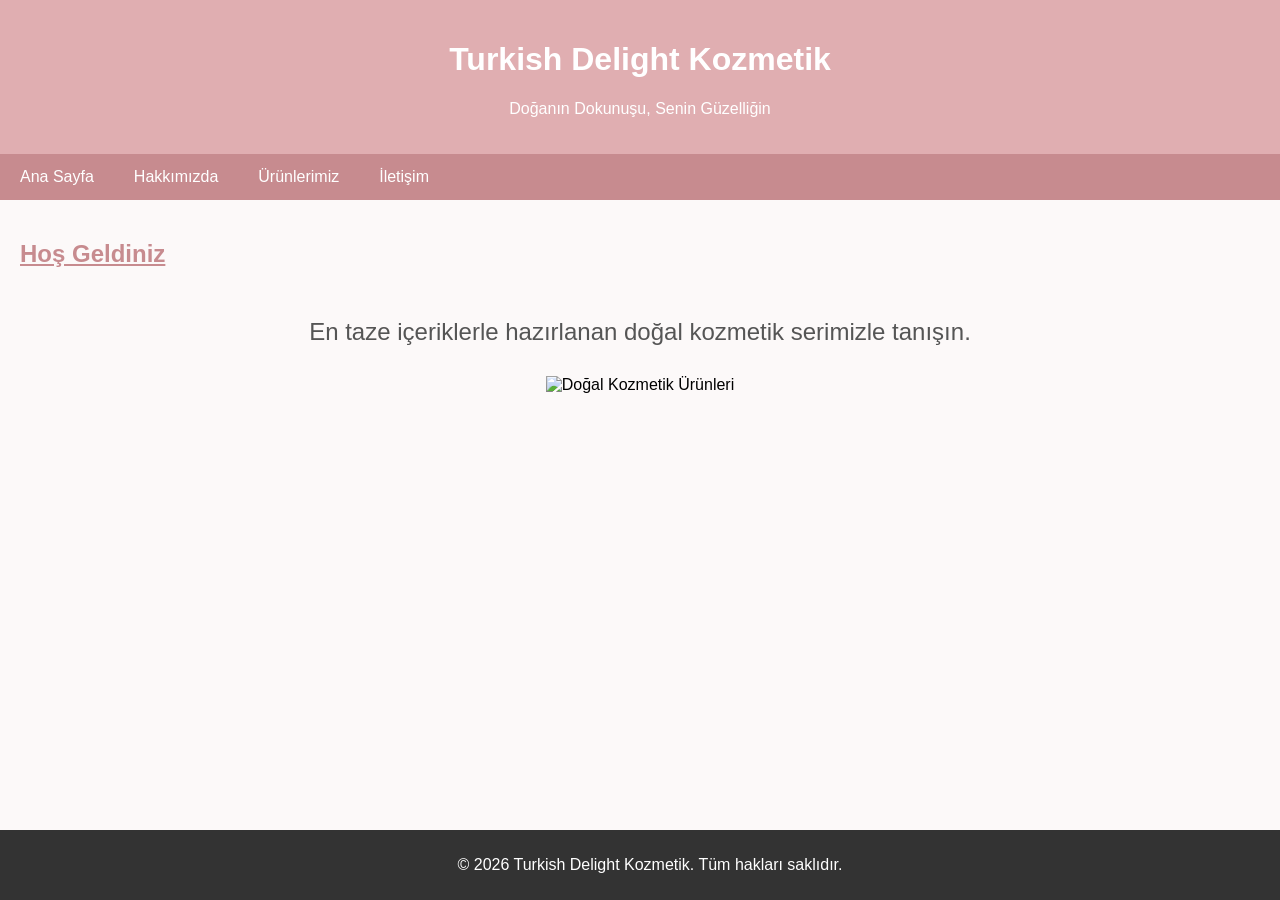
==== index.html @ 5a77c10d "Add files via upload" ====
<!DOCTYPE html>
<html lang="tr">
<head>
    <meta charset="UTF-8">
    <title>Turkish Delight Doğal Kozmetik</title>
    <link rel="stylesheet" href="style.css">
    <style>
        .hero-text {
            font-size: 24px;
            text-align: center;
            color: #555;
            margin-top: 50px;
        }
    </style>
</head>
<body>

<header>
    <h1>Turkish Delight Kozmetik</h1>
    <p>Doğanın Dokunuşu, Senin Güzelliğin</p>
</header>

<nav>
    <a href="index.html">Ana Sayfa</a>
    <a href="hakkimizda.html">Hakkımızda</a>
    <a href="urunler.html">Ürünlerimiz</a>
    <a href="iletisim.html">İletişim</a>
</nav>

<main>
    <h2 style="color: #c78b8f; text-decoration: underline;">Hoş Geldiniz</h2>
    <p class="hero-text">En taze içeriklerle hazırlanan doğal kozmetik serimizle tanışın.</p>
    
    <div style="text-align: center; margin-top: 30px;">
        <img src="gorsel.jpg" alt="Doğal Kozmetik Ürünleri" width="600" height="400">
    </div>
</main>

<footer>
    <p>&copy; 2026 Turkish Delight Kozmetik. Tüm hakları saklıdır.</p>
</footer>

</body>
</html>
---- style.css ----
/* style.css */
body {
    font-family: Arial, sans-serif;
    margin: 0;
    padding: 0;
    background-color: #fcf9f9;
}

header {
    background-color: #e0aeb1;
    color: white;
    text-align: center;
    padding: 20px;
}

nav {
    background-color: #c78b8f;
    overflow: hidden;
}

nav a {
    float: left;
    display: block;
    color: white;
    text-align: center;
    padding: 14px 20px;
    text-decoration: none;
}

nav a:hover {
    background-color: #a86b6f;
}

main {
    padding: 20px;
}

footer {
    background-color: #333;
    color: white;
    text-align: center;
    padding: 10px;
    position: fixed;
    bottom: 0;
    width: 100%;
}

table {
    width: 100%;
    border-collapse: collapse;
}

table, th, td {
    border: 1px solid #c78b8f;
}

th, td {
    padding: 10px;
    text-align: left;
}
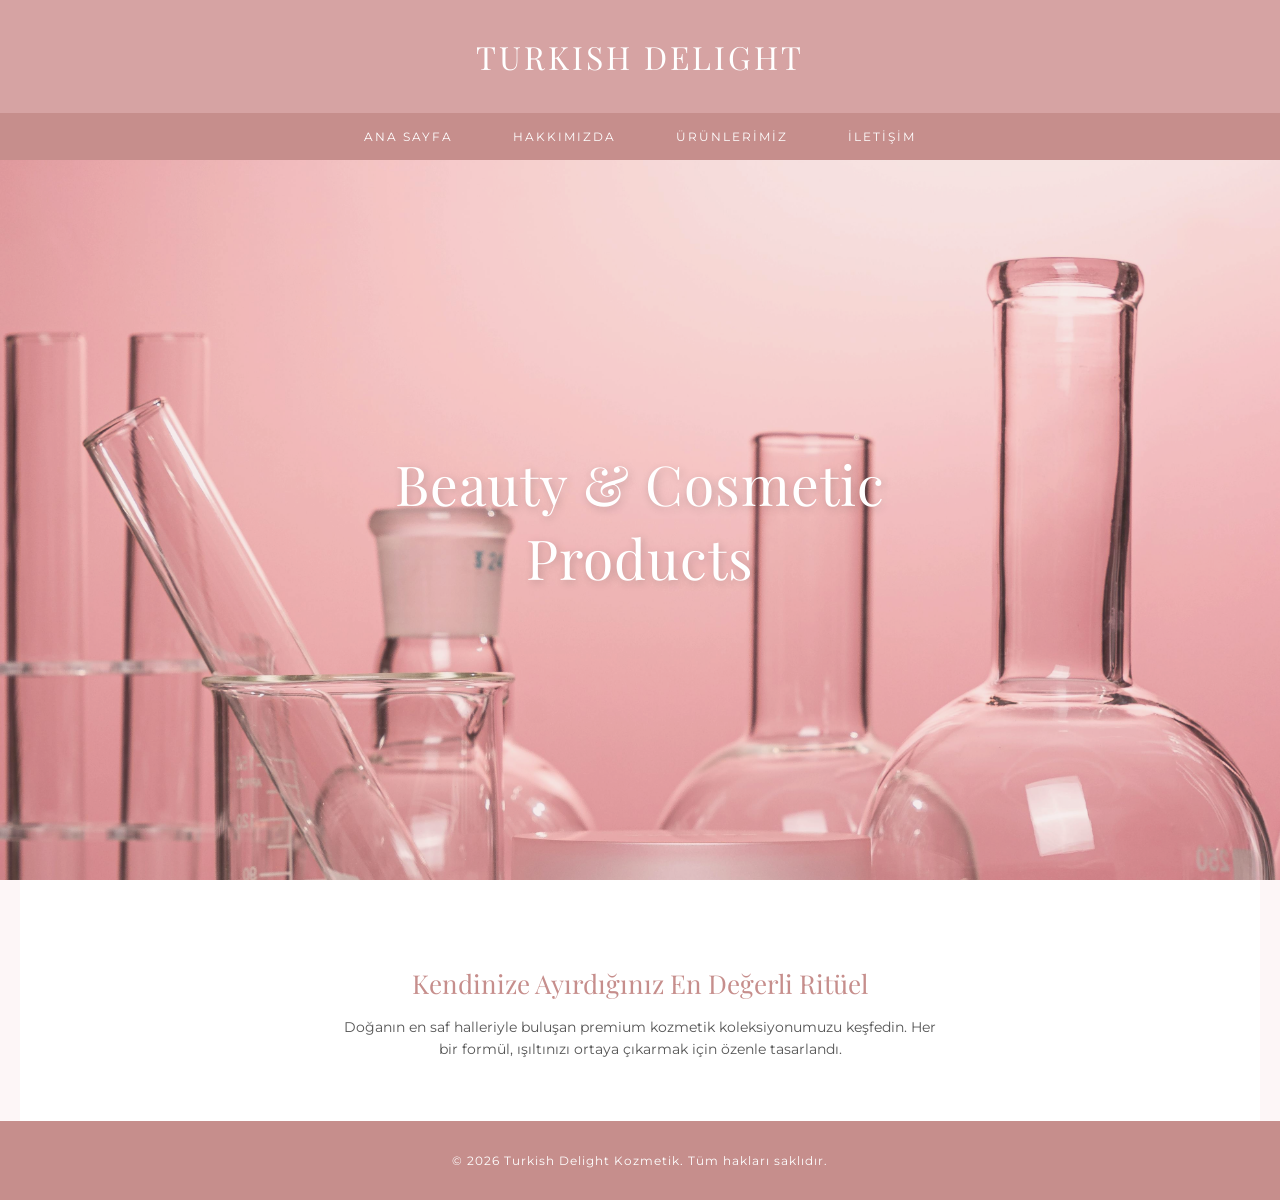
==== commit 3a4523b6: "Add files via upload" ====
--- a/index.html
+++ b/index.html
@@ -2,22 +2,30 @@
 <html lang="tr">
 <head>
     <meta charset="UTF-8">
-    <title>Turkish Delight Doğal Kozmetik</title>
+    <title>Turkish Delight Kozmetik</title>
     <link rel="stylesheet" href="style.css">
+    
     <style>
-        .hero-text {
-            font-size: 24px;
+        .welcome-text {
             text-align: center;
+            padding: 60px 20px;
+            font-family: 'Playfair Display', serif;
             color: #555;
-            margin-top: 50px;
+            background-color: #fff;
+        }
+        .welcome-text p {
+            font-family: 'Montserrat', sans-serif;
+            font-size: 14px;
+            line-height: 1.6;
+            max-width: 600px;
+            margin: 0 auto;
         }
     </style>
 </head>
 <body>
 
 <header>
-    <h1>Turkish Delight Kozmetik</h1>
-    <p>Doğanın Dokunuşu, Senin Güzelliğin</p>
+    <h1>TURKISH DELIGHT</h1>
 </header>
 
 <nav>
@@ -27,13 +35,15 @@
     <a href="iletisim.html">İletişim</a>
 </nav>
 
-<main>
-    <h2 style="color: #c78b8f; text-decoration: underline;">Hoş Geldiniz</h2>
-    <p class="hero-text">En taze içeriklerle hazırlanan doğal kozmetik serimizle tanışın.</p>
-    
-    <div style="text-align: center; margin-top: 30px;">
-        <img src="gorsel.jpg" alt="Doğal Kozmetik Ürünleri" width="600" height="400">
+<div class="hero-section">
+    <div class="hero-content">
+        <h2>Beauty & Cosmetic<br>Products</h2>
     </div>
+</div>
+
+<main class="welcome-text">
+    <h3 style="color: #C68E8C; font-size: 26px; margin-bottom: 15px;">Kendinize Ayırdığınız En Değerli Ritüel</h3>
+    <p>Doğanın en saf halleriyle buluşan premium kozmetik koleksiyonumuzu keşfedin. Her bir formül, ışıltınızı ortaya çıkarmak için özenle tasarlandı.</p>
 </main>
 
 <footer>
--- a/style.css
+++ b/style.css
@@ -1,60 +1,202 @@
-/* style.css */
+/* style.css - Lüks ve Modern Tema */
+@import url('https://fonts.googleapis.com/css2?family=Playfair+Display:ital,wght@0,400;0,700;1,400&family=Montserrat:wght@300;400;500&display=swap');
+
 body {
-    font-family: Arial, sans-serif;
+    font-family: 'Montserrat', sans-serif; /* Modern ve sade font */
     margin: 0;
     padding: 0;
-    background-color: #fcf9f9;
+    background-color: #FDF6F7; /* Çok uçuk, zarif pudra pembesi */
+    color: #4a4a4a;
 }
 
 header {
-    background-color: #e0aeb1;
-    color: white;
-    text-align: center;
-    padding: 20px;
+    background-color: #D6A3A3; /* Lüks toz pembe */
+    color: white;
+    text-align: center;
+    padding: 35px 20px;
+    font-family: 'Playfair Display', serif; /* Zengin, tırnaklı başlık fontu */
+    letter-spacing: 3px;
+    box-shadow: 0 2px 10px rgba(0,0,0,0.05);
+}
+
+header h1 {
+    margin: 0;
+    font-size: 32px;
+    font-weight: 400;
 }
 
 nav {
-    background-color: #c78b8f;
+    background-color: #C68E8C; /* Koyu toz pembe / Gül kurusu */
+    display: flex;
+    justify-content: center;
+}
+
+nav a {
+    color: white;
+    padding: 16px 30px;
+    text-decoration: none;
+    text-transform: uppercase;
+    font-size: 12px;
+    letter-spacing: 2px;
+    transition: background-color 0.4s ease;
+}
+
+nav a:hover {
+    background-color: #A86B69;
+}
+
+/* Gönderdiğin Görseldeki Tam Ekran Ana Sayfa (Hero) Yapısı */
+.hero-section {
+    background-image: url('gorsel.jpg');
+    background-size: cover;
+    background-position: center;
+    height: 80vh; /* Ekranın %80'ini kaplar */
+    display: flex;
+    align-items: center;
+    justify-content: center;
+    text-align: center;
+    position: relative;
+}
+
+/* Resmin üzerine hafif pembemsi lüks bir filtre */
+.hero-section::before {
+    content: "";
+    position: absolute;
+    top: 0; left: 0; right: 0; bottom: 0;
+    background: rgba(214, 163, 163, 0.2); 
+}
+
+.hero-content {
+    position: relative;
+    z-index: 1;
+}
+
+.hero-content h2 {
+    font-family: 'Playfair Display', serif;
+    font-size: 55px;
+    color: white;
+    text-shadow: 2px 2px 10px rgba(0,0,0,0.2);
+    margin: 0;
+    letter-spacing: 1px;
+}
+
+main {
+    padding: 40px 20px;
+    max-width: 1200px;
+    margin: 0 auto;
+}
+
+/* Genel Başlıklar */
+h2, h3 {
+    font-family: 'Playfair Display', serif;
+    color: #A86B69;
+    text-align: center;
+    font-weight: normal;
+}
+
+/* ZARA Tarzı Ürün Grid Sistemi */
+.zara-grid {
+    display: flex;
+    justify-content: center;
+    gap: 50px;
+    flex-wrap: wrap;
+    margin-bottom: 60px;
+}
+
+.product-card {
+    width: 300px;
+    text-align: center;
+}
+
+.image-container {
+    width: 300px;
+    height: 300px;
+    position: relative;
     overflow: hidden;
-}
-
-nav a {
-    float: left;
-    display: block;
-    color: white;
-    text-align: center;
-    padding: 14px 20px;
-    text-decoration: none;
-}
-
-nav a:hover {
-    background-color: #a86b6f;
-}
-
-main {
-    padding: 20px;
-}
-
-footer {
-    background-color: #333;
-    color: white;
-    text-align: center;
-    padding: 10px;
-    position: fixed;
-    bottom: 0;
+    background-color: #f8f8f8;
+    box-shadow: 0 10px 20px rgba(0,0,0,0.05); /* Lüks gölge detayı */
+}
+
+.image-container img {
     width: 100%;
-}
-
+    height: 100%;
+    object-fit: cover;
+    position: absolute;
+    top: 0;
+    left: 0;
+    transition: opacity 0.5s ease;
+}
+
+.image-container .img-back { opacity: 0; }
+.image-container:hover .img-back { opacity: 1; }
+.image-container:hover .img-front { opacity: 0; }
+
+.product-info {
+    padding: 20px 0;
+}
+
+.product-title {
+    font-size: 13px;
+    text-transform: uppercase;
+    letter-spacing: 1.5px;
+    margin-bottom: 8px;
+    color: #222;
+}
+
+.product-price {
+    font-size: 15px;
+    color: #A86B69;
+    margin-bottom: 20px;
+    font-weight: 500;
+}
+
+.add-to-cart {
+    background-color: #C68E8C;
+    color: #fff;
+    border: none;
+    padding: 14px 0;
+    width: 100%;
+    text-transform: uppercase;
+    font-size: 11px;
+    letter-spacing: 2px;
+    cursor: pointer;
+    transition: background-color 0.4s;
+}
+
+.add-to-cart:hover {
+    background-color: #222; /* Siyaha dönüşen premium buton efekti */
+}
+
+/* Tablo Tasarımı */
 table {
     width: 100%;
     border-collapse: collapse;
-}
-
-table, th, td {
-    border: 1px solid #c78b8f;
-}
-
-th, td {
-    padding: 10px;
-    text-align: left;
+    margin-top: 20px;
+    background-color: #fff;
+    box-shadow: 0 5px 15px rgba(0,0,0,0.03);
+}
+
+table th {
+    background-color: #D6A3A3;
+    color: white;
+    font-family: 'Playfair Display', serif;
+    font-weight: normal;
+    letter-spacing: 1px;
+    padding: 15px;
+}
+
+table td {
+    padding: 15px;
+    border-bottom: 1px solid #f0e6e6;
+    color: #555;
+    text-align: center;
+}
+
+footer {
+    background-color: #C68E8C;
+    color: white;
+    text-align: center;
+    padding: 20px;
+    font-size: 12px;
+    letter-spacing: 1px;
 }
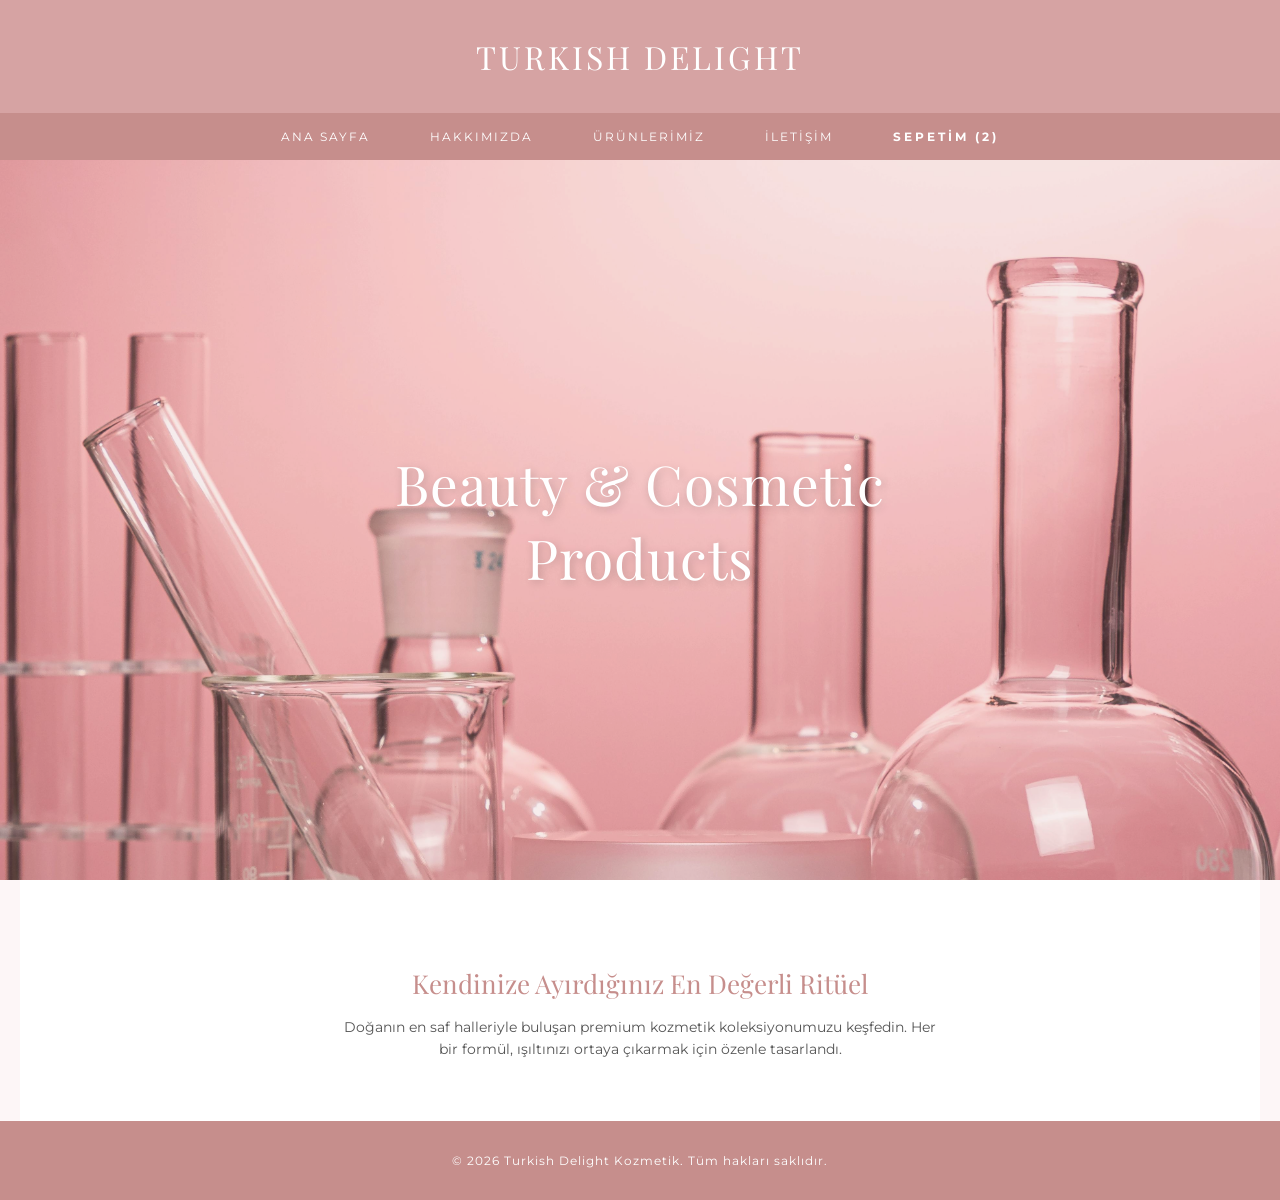
==== commit 153a555c: "Add files via upload" ====
--- a/index.html
+++ b/index.html
@@ -33,6 +33,7 @@
     <a href="hakkimizda.html">Hakkımızda</a>
     <a href="urunler.html">Ürünlerimiz</a>
     <a href="iletisim.html">İletişim</a>
+    <a href="sepet.html" style="font-weight: bold; letter-spacing: 3px;">SEPETİM (2)</a>
 </nav>
 
 <div class="hero-section">
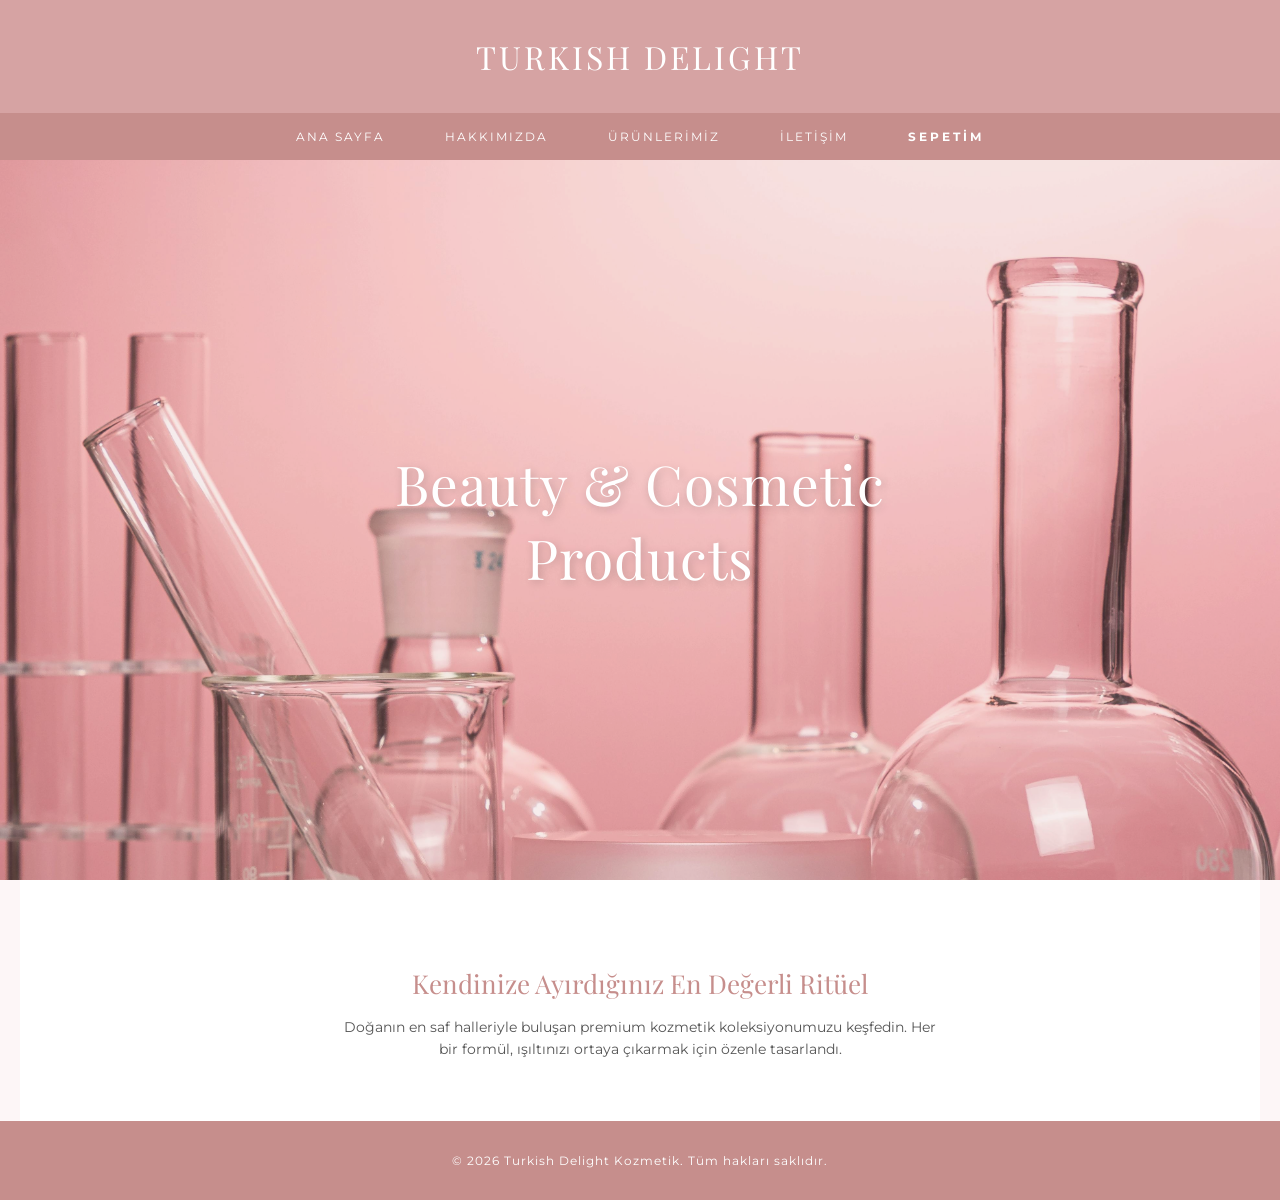
==== commit 85967483: "Add files via upload" ====
--- a/index.html
+++ b/index.html
@@ -33,7 +33,8 @@
     <a href="hakkimizda.html">Hakkımızda</a>
     <a href="urunler.html">Ürünlerimiz</a>
     <a href="iletisim.html">İletişim</a>
-    <a href="sepet.html" style="font-weight: bold; letter-spacing: 3px;">SEPETİM (2)</a>
+    <!-- Sepet Butonu Eklendi -->
+    <a href="sepet.html" style="font-weight: bold; letter-spacing: 3px;">SEPETİM</a>
 </nav>
 
 <div class="hero-section">
